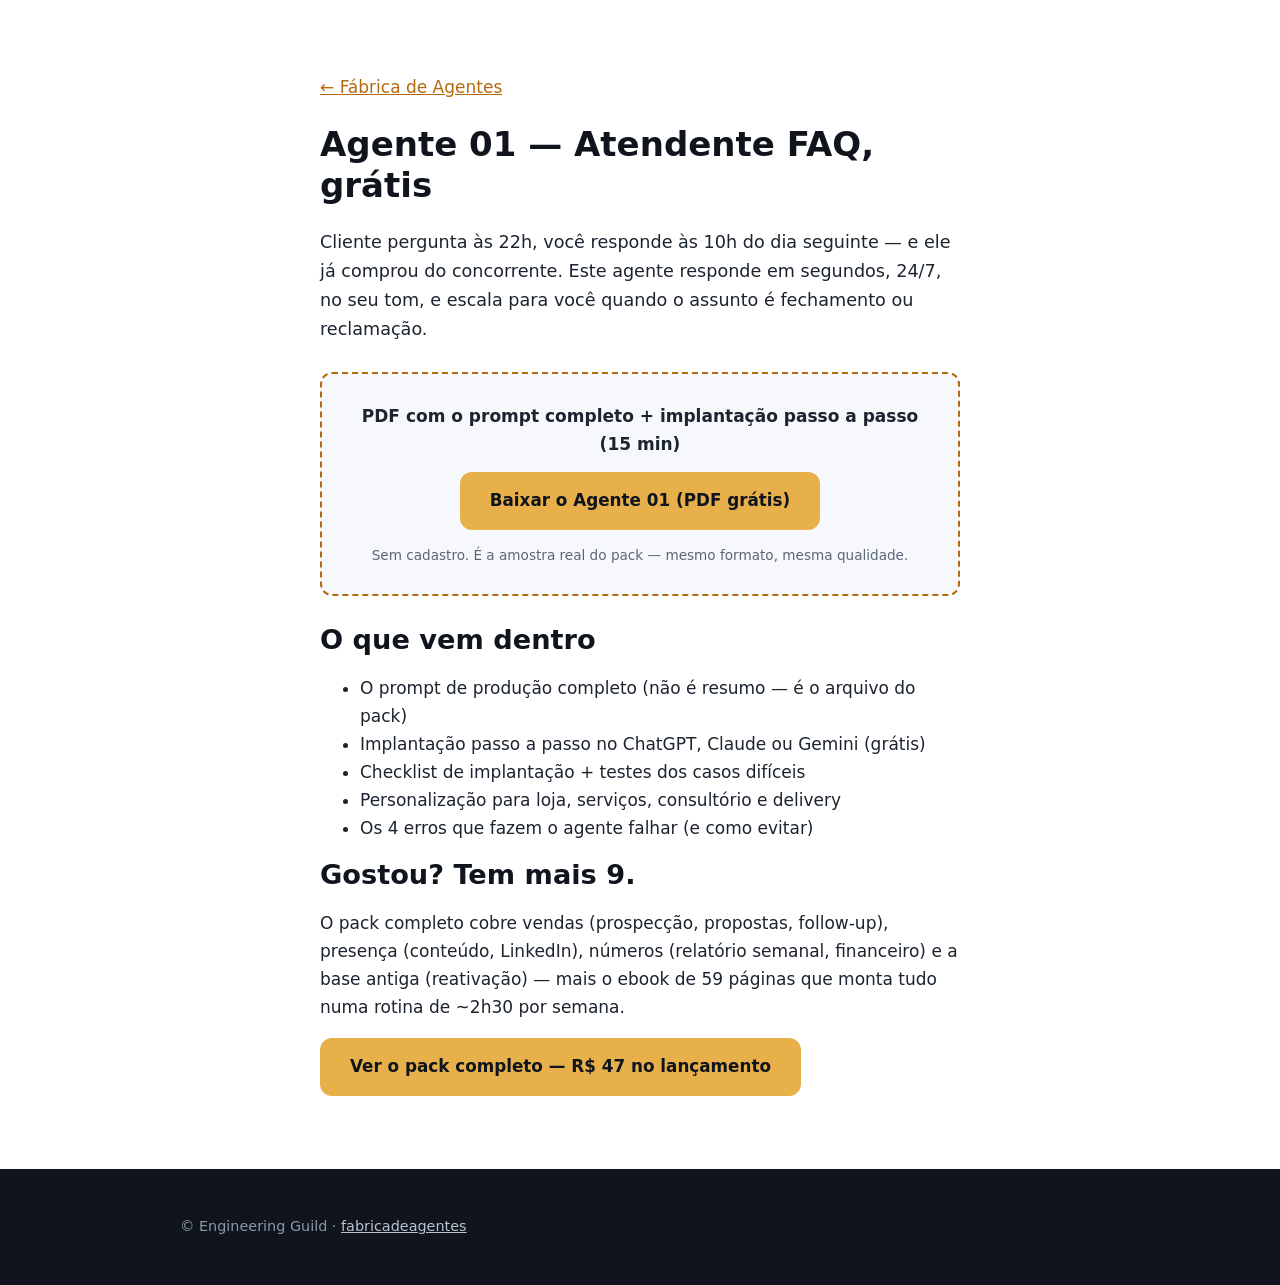
==== gratis/index.html @ d60ad4b5 "feat(site): gratis/index.html [ENG-140]" ====
<!DOCTYPE html>
<html lang="pt-BR">
<head>
<meta charset="utf-8">
<meta name="viewport" content="width=device-width, initial-scale=1">
<title>Agente 01 grátis — Atendente FAQ para WhatsApp/Instagram | Fábrica de Agentes</title>
<meta name="description" content="Baixe grátis o Agente 01 do Pack Fábrica de Agentes: o Atendente FAQ que responde seus clientes em segundos, 24/7, no seu tom. Prompt completo + guia de implantação.">
<link rel="canonical" href="https://engineeringguild.github.io/fabrica-de-agentes/gratis/">
<meta property="og:title" content="Agente de IA grátis: Atendente FAQ para WhatsApp/Instagram">
<meta property="og:description" content="Prompt completo + implantação passo a passo em 15 minutos. Amostra real do Pack Fábrica de Agentes.">
<meta property="og:locale" content="pt_BR">
<link rel="stylesheet" href="../style.css">
</head>
<body>

<div class="page-narrow">
  <p><a href="../">← Fábrica de Agentes</a></p>
  <h1>Agente 01 — Atendente FAQ, grátis</h1>
  <p class="lead">Cliente pergunta às 22h, você responde às 10h do dia seguinte — e ele já comprou do concorrente. Este agente responde em segundos, 24/7, no seu tom, e escala para você quando o assunto é fechamento ou reclamação.</p>

  <div class="dl-box">
    <p style="margin:0 0 14px"><strong>PDF com o prompt completo + implantação passo a passo (15 min)</strong></p>
    <a class="btn btn-primary" href="../downloads/Agente-01-Atendente-FAQ-GRATIS.pdf" download>Baixar o Agente 01 (PDF grátis)</a>
    <p style="margin:14px 0 0; font-size:.85rem; color:var(--muted)">Sem cadastro. É a amostra real do pack — mesmo formato, mesma qualidade.</p>
  </div>

  <h2>O que vem dentro</h2>
  <ul>
    <li>O prompt de produção completo (não é resumo — é o arquivo do pack)</li>
    <li>Implantação passo a passo no ChatGPT, Claude ou Gemini (grátis)</li>
    <li>Checklist de implantação + testes dos casos difíceis</li>
    <li>Personalização para loja, serviços, consultório e delivery</li>
    <li>Os 4 erros que fazem o agente falhar (e como evitar)</li>
  </ul>

  <h2>Gostou? Tem mais 9.</h2>
  <p>O pack completo cobre vendas (prospecção, propostas, follow-up), presença (conteúdo, LinkedIn), números (relatório semanal, financeiro) e a base antiga (reativação) — mais o ebook de 59 páginas que monta tudo numa rotina de ~2h30 por semana.</p>
  <p><a class="btn btn-primary" href="../#oferta">Ver o pack completo — R$ 47 no lançamento</a></p>
</div>

<footer>
  <div class="wrap"><p>© Engineering Guild · <a href="../">fabricadeagentes</a></p></div>
</footer>

</body>
</html>
---- style.css ----
:root {
  --ink: #10151d;
  --ink-2: #1c2430;
  --muted: #5a6678;
  --bg: #ffffff;
  --bg-soft: #f6f8fb;
  --accent: #e8b04b;
  --accent-dark: #b4690e;
  --ok: #1d7a4f;
  --radius: 12px;
}
* { box-sizing: border-box; }
html { scroll-behavior: smooth; }
body {
  margin: 0;
  font-family: 'Segoe UI', system-ui, -apple-system, Arial, sans-serif;
  color: var(--ink-2);
  background: var(--bg);
  line-height: 1.65;
  font-size: 17px;
}
.wrap { max-width: 960px; margin: 0 auto; padding: 0 20px; }
h1, h2, h3 { color: var(--ink); line-height: 1.2; }
h2 { font-size: 1.7rem; margin: 0 0 16px; }
a { color: var(--accent-dark); }

/* Hero */
.hero { background: var(--ink); color: #e8edf4; padding: 64px 0 56px; }
.hero .kicker {
  color: var(--accent); font-weight: 600; letter-spacing: .14em;
  text-transform: uppercase; font-size: .8rem;
}
.hero h1 { color: #fff; font-size: 2.4rem; margin: 12px 0 16px; max-width: 720px; }
.hero p.sub { font-size: 1.15rem; color: #b9c3d2; max-width: 640px; margin: 0 0 28px; }
.hero .badges { margin-top: 22px; color: #8b97a8; font-size: .9rem; }
.hero .badges span { margin-right: 18px; white-space: nowrap; }

/* CTA */
.btn {
  display: inline-block; padding: 15px 30px; border-radius: var(--radius);
  font-weight: 700; font-size: 1.05rem; text-decoration: none;
  transition: transform .12s ease;
}
.btn:hover { transform: translateY(-2px); }
.btn-primary { background: var(--accent); color: var(--ink); }
.btn-ghost { background: transparent; color: #e8edf4; border: 1.5px solid #44506a; margin-left: 12px; }
.price-note { font-size: .9rem; color: #8b97a8; margin-top: 10px; }

/* Sections */
section { padding: 56px 0; }
section.soft { background: var(--bg-soft); }
.lead { font-size: 1.1rem; max-width: 700px; }

/* Cards dos agentes */
.grid { display: grid; grid-template-columns: repeat(auto-fit, minmax(260px, 1fr)); gap: 16px; margin-top: 24px; }
.card {
  background: #fff; border: 1px solid #e3e9f1; border-radius: var(--radius);
  padding: 18px 20px;
}
.card .num { color: var(--accent-dark); font-weight: 700; font-size: .85rem; }
.card h3 { margin: 6px 0 6px; font-size: 1.05rem; }
.card p { margin: 0; color: var(--muted); font-size: .95rem; }
.card.free { border: 2px solid var(--accent); position: relative; }
.card.free::after {
  content: 'GRÁTIS'; position: absolute; top: -12px; right: 14px;
  background: var(--accent); color: var(--ink); font-weight: 800;
  font-size: .75rem; padding: 3px 10px; border-radius: 20px;
}

/* Passos */
.steps { display: grid; grid-template-columns: repeat(auto-fit, minmax(220px, 1fr)); gap: 20px; margin-top: 24px; }
.step { background: #fff; border-radius: var(--radius); padding: 22px; border: 1px solid #e3e9f1; }
.step .n {
  width: 38px; height: 38px; border-radius: 50%; background: var(--ink);
  color: var(--accent); font-weight: 800; display: flex; align-items: center;
  justify-content: center; margin-bottom: 12px; font-size: 1.1rem;
}

/* Oferta */
.offer {
  background: var(--ink); color: #e8edf4; border-radius: 18px;
  padding: 40px 36px; display: flex; flex-wrap: wrap; gap: 32px;
  align-items: center; justify-content: space-between;
}
.offer h2 { color: #fff; }
.offer ul { list-style: none; padding: 0; margin: 14px 0 0; }
.offer li { padding: 5px 0 5px 30px; position: relative; }
.offer li::before { content: '✓'; position: absolute; left: 4px; color: var(--accent); font-weight: 800; }
.price-box { text-align: center; min-width: 240px; }
.price-box .old { color: #8b97a8; text-decoration: line-through; font-size: 1rem; }
.price-box .now { font-size: 3rem; font-weight: 800; color: #fff; line-height: 1.1; }
.price-box .cents { font-size: 1.2rem; }
.price-box .tag { color: var(--accent); font-weight: 600; font-size: .9rem; margin-bottom: 14px; }
.guarantee { font-size: .85rem; color: #8b97a8; margin-top: 12px; max-width: 240px; }

/* FAQ */
details {
  background: #fff; border: 1px solid #e3e9f1; border-radius: var(--radius);
  padding: 16px 20px; margin-bottom: 10px;
}
details summary { font-weight: 600; cursor: pointer; color: var(--ink); }
details p { margin: 10px 0 0; color: var(--muted); }

/* Footer */
footer { background: var(--ink); color: #8b97a8; padding: 32px 0; font-size: .9rem; }
footer a { color: #b9c3d2; }

/* Páginas internas (gratis / obrigado) */
.page-narrow { max-width: 680px; margin: 0 auto; padding: 56px 20px; }
.dl-box {
  background: var(--bg-soft); border: 2px dashed var(--accent-dark);
  border-radius: var(--radius); padding: 28px; text-align: center; margin: 28px 0;
}

@media (max-width: 640px) {
  .hero h1 { font-size: 1.7rem; }
  .btn-ghost { margin-left: 0; margin-top: 10px; }
  .offer { padding: 28px 22px; }
}
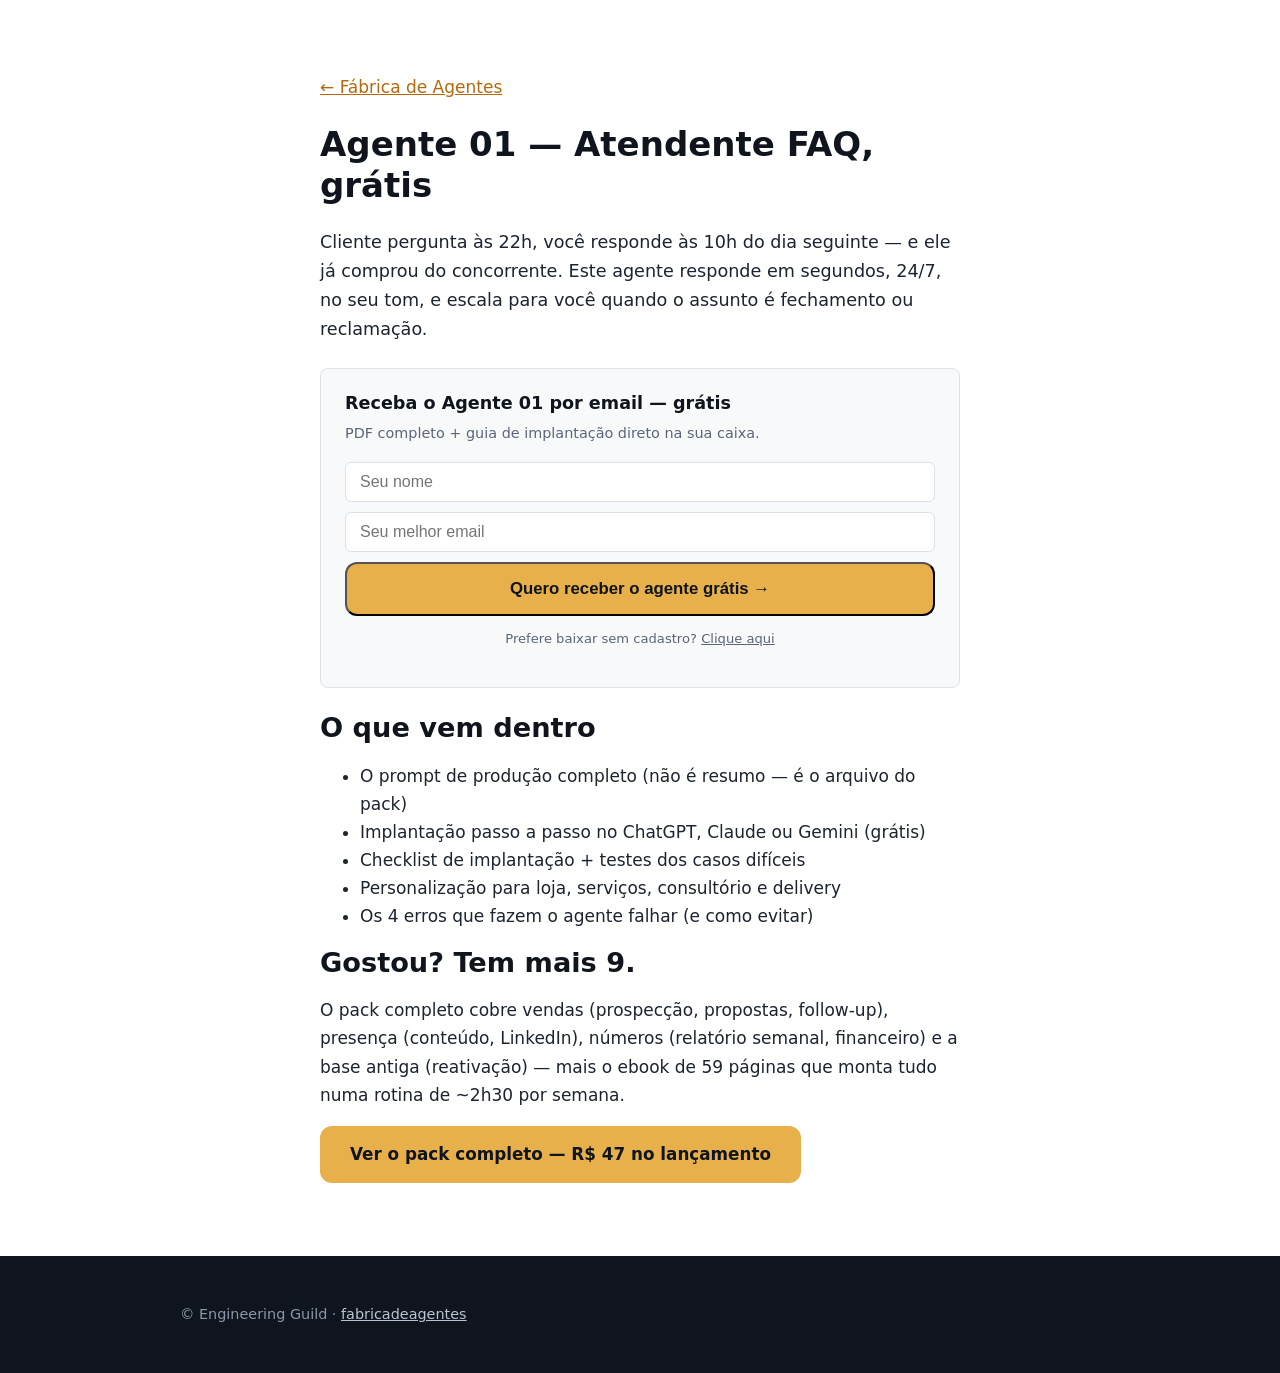
==== commit 3e4c3767: "feat(eng-142): estrutura form Brevo na /gratis (placeholder pronto para embed)" ====
--- a/gratis/index.html
+++ b/gratis/index.html
@@ -10,6 +10,33 @@
 <meta property="og:description" content="Prompt completo + implantação passo a passo em 15 minutos. Amostra real do Pack Fábrica de Agentes.">
 <meta property="og:locale" content="pt_BR">
 <link rel="stylesheet" href="../style.css">
+<style>
+  .form-box {
+    background: var(--surface, #f8f9fa);
+    border: 1px solid var(--border, #dee2e6);
+    border-radius: 8px;
+    padding: 24px;
+    margin: 24px 0;
+  }
+  .form-box h3 { margin: 0 0 8px; font-size: 1.1rem; }
+  .form-box .sub { margin: 0 0 16px; font-size: .9rem; color: var(--muted, #6c757d); }
+  .form-row { display: flex; flex-direction: column; gap: 10px; }
+  .form-row input {
+    padding: 10px 14px;
+    border: 1px solid var(--border, #dee2e6);
+    border-radius: 6px;
+    font-size: 1rem;
+    width: 100%;
+    box-sizing: border-box;
+  }
+  .fallback-link {
+    margin-top: 12px;
+    font-size: .82rem;
+    color: var(--muted, #6c757d);
+    text-align: center;
+  }
+  .fallback-link a { color: var(--muted, #6c757d); }
+</style>
 </head>
 <body>
 
@@ -18,10 +45,33 @@
   <h1>Agente 01 — Atendente FAQ, grátis</h1>
   <p class="lead">Cliente pergunta às 22h, você responde às 10h do dia seguinte — e ele já comprou do concorrente. Este agente responde em segundos, 24/7, no seu tom, e escala para você quando o assunto é fechamento ou reclamação.</p>
 
-  <div class="dl-box">
-    <p style="margin:0 0 14px"><strong>PDF com o prompt completo + implantação passo a passo (15 min)</strong></p>
-    <a class="btn btn-primary" href="../downloads/Agente-01-Atendente-FAQ-GRATIS.pdf" download>Baixar o Agente 01 (PDF grátis)</a>
-    <p style="margin:14px 0 0; font-size:.85rem; color:var(--muted)">Sem cadastro. É a amostra real do pack — mesmo formato, mesma qualidade.</p>
+  <!--
+  TODO (ENG-142 — BREVO FORM EMBED):
+  1. Crie conta free em brevo.com (caioascastilho@gmail.com)
+  2. Crie lista "fabrica-leads"
+  3. Crie formulário Nome + Email com automação:
+     - Email E1: entrega o PDF ../downloads/Agente-01-Atendente-FAQ-GRATIS.pdf
+     - Sequência E2..E5: ver marketing/email-sequence-brevo.md
+     - E3 e E5: inserir CTA com link Hotmart após ENG-140 estar vivo
+  4. Copie o snippet de embed (HTML/JS) do Brevo e substitua o bloco
+     <form class="form-row">...</form> abaixo pelo snippet.
+  5. Remova o bloco .fallback-link após confirmar que o form funciona.
+  -->
+
+  <div class="form-box">
+    <h3>Receba o Agente 01 por email — grátis</h3>
+    <p class="sub">PDF completo + guia de implantação direto na sua caixa.</p>
+
+    <!-- SUBSTITUIR pelo snippet embed do Brevo (ENG-142 passo 4) -->
+    <form class="form-row" action="#" onsubmit="return false;">
+      <input type="text" name="FIRSTNAME" placeholder="Seu nome" required>
+      <input type="email" name="EMAIL" placeholder="Seu melhor email" required>
+      <button type="submit" class="btn btn-primary" style="width:100%">Quero receber o agente grátis →</button>
+    </form>
+    <!-- FIM placeholder Brevo -->
+
+    <!-- REMOVER quando form Brevo estiver ativo -->
+    <p class="fallback-link">Prefere baixar sem cadastro? <a href="../downloads/Agente-01-Atendente-FAQ-GRATIS.pdf" download>Clique aqui</a></p>
   </div>
 
   <h2>O que vem dentro</h2>
@@ -43,4 +93,4 @@
 </footer>
 
 </body>
-</html>
+</html>
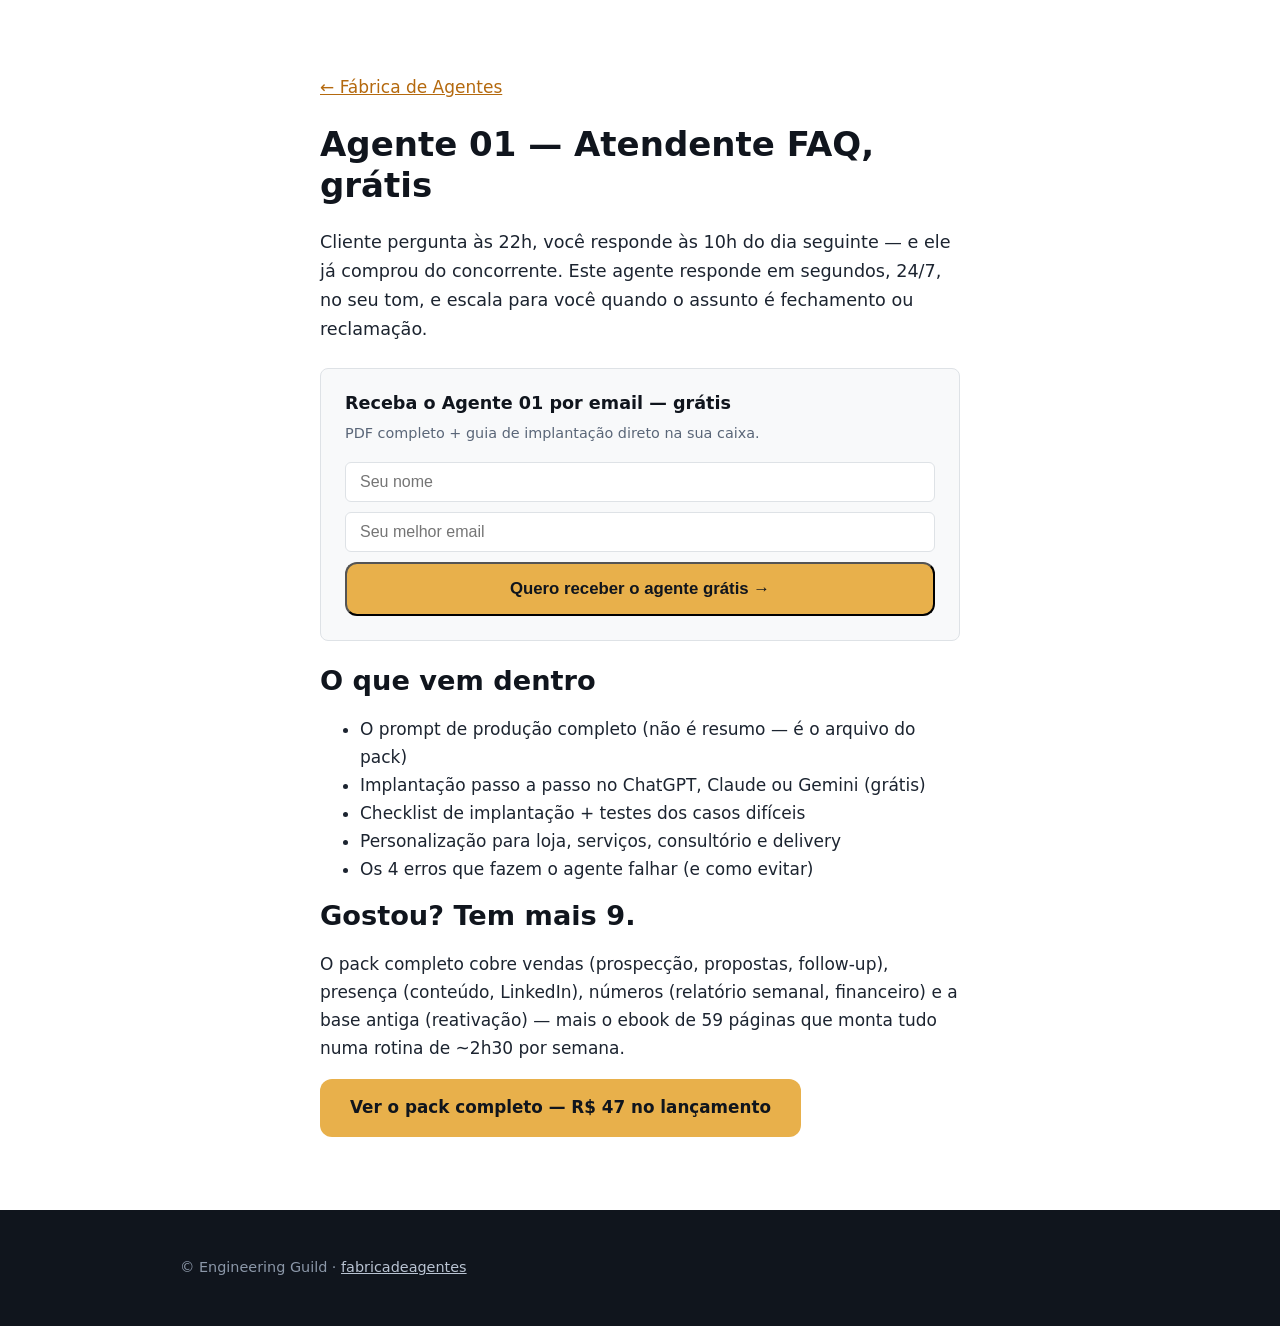
==== commit 7eaec0d4: "feat(gratis): integra form Brevo live — ENG-142" ====
--- a/gratis/index.html
+++ b/gratis/index.html
@@ -29,13 +29,6 @@
     width: 100%;
     box-sizing: border-box;
   }
-  .fallback-link {
-    margin-top: 12px;
-    font-size: .82rem;
-    color: var(--muted, #6c757d);
-    text-align: center;
-  }
-  .fallback-link a { color: var(--muted, #6c757d); }
 </style>
 </head>
 <body>
@@ -45,33 +38,19 @@
   <h1>Agente 01 — Atendente FAQ, grátis</h1>
   <p class="lead">Cliente pergunta às 22h, você responde às 10h do dia seguinte — e ele já comprou do concorrente. Este agente responde em segundos, 24/7, no seu tom, e escala para você quando o assunto é fechamento ou reclamação.</p>
 
-  <!--
-  TODO (ENG-142 — BREVO FORM EMBED):
-  1. Crie conta free em brevo.com (caioascastilho@gmail.com)
-  2. Crie lista "fabrica-leads"
-  3. Crie formulário Nome + Email com automação:
-     - Email E1: entrega o PDF ../downloads/Agente-01-Atendente-FAQ-GRATIS.pdf
-     - Sequência E2..E5: ver marketing/email-sequence-brevo.md
-     - E3 e E5: inserir CTA com link Hotmart após ENG-140 estar vivo
-  4. Copie o snippet de embed (HTML/JS) do Brevo e substitua o bloco
-     <form class="form-row">...</form> abaixo pelo snippet.
-  5. Remova o bloco .fallback-link após confirmar que o form funciona.
-  -->
-
   <div class="form-box">
     <h3>Receba o Agente 01 por email — grátis</h3>
     <p class="sub">PDF completo + guia de implantação direto na sua caixa.</p>
-
-    <!-- SUBSTITUIR pelo snippet embed do Brevo (ENG-142 passo 4) -->
-    <form class="form-row" action="#" onsubmit="return false;">
+    <div id="brevo-success" style="display:none;background:#d4edda;color:#155724;padding:12px 16px;border-radius:6px;text-align:center;font-weight:600;">
+      Agente enviado! Confira seu email — o PDF está a caminho.
+    </div>
+    <form id="brevo-form" class="form-row" method="POST" action="https://10ed6f30.sibforms.com/serve/[base64]">
       <input type="text" name="FIRSTNAME" placeholder="Seu nome" required>
       <input type="email" name="EMAIL" placeholder="Seu melhor email" required>
+      <input type="text" name="email_address_check" value="" style="position:absolute;left:-5000px;" aria-hidden="true" tabindex="-1">
+      <input type="hidden" name="locale" value="pt">
       <button type="submit" class="btn btn-primary" style="width:100%">Quero receber o agente grátis →</button>
     </form>
-    <!-- FIM placeholder Brevo -->
-
-    <!-- REMOVER quando form Brevo estiver ativo -->
-    <p class="fallback-link">Prefere baixar sem cadastro? <a href="../downloads/Agente-01-Atendente-FAQ-GRATIS.pdf" download>Clique aqui</a></p>
   </div>
 
   <h2>O que vem dentro</h2>
@@ -88,9 +67,33 @@
   <p><a class="btn btn-primary" href="../#oferta">Ver o pack completo — R$ 47 no lançamento</a></p>
 </div>
 
+<script>
+(function(){
+  var f=document.getElementById('brevo-form');
+  if(!f)return;
+  f.addEventListener('submit',function(e){
+    e.preventDefault();
+    var btn=f.querySelector('[type="submit"]');
+    btn.disabled=true;
+    btn.textContent='Enviando…';
+    var data=new FormData(f);
+    data.append('html_type','simple');
+    fetch(f.action,{method:'POST',body:data,mode:'no-cors'})
+      .then(function(){
+        f.style.display='none';
+        document.getElementById('brevo-success').style.display='block';
+      })
+      .catch(function(){
+        btn.disabled=false;
+        btn.textContent='Quero receber o agente grátis →';
+      });
+  });
+})();
+</script>
+
 <footer>
   <div class="wrap"><p>© Engineering Guild · <a href="../">fabricadeagentes</a></p></div>
 </footer>
 
 </body>
-</html>+</html>
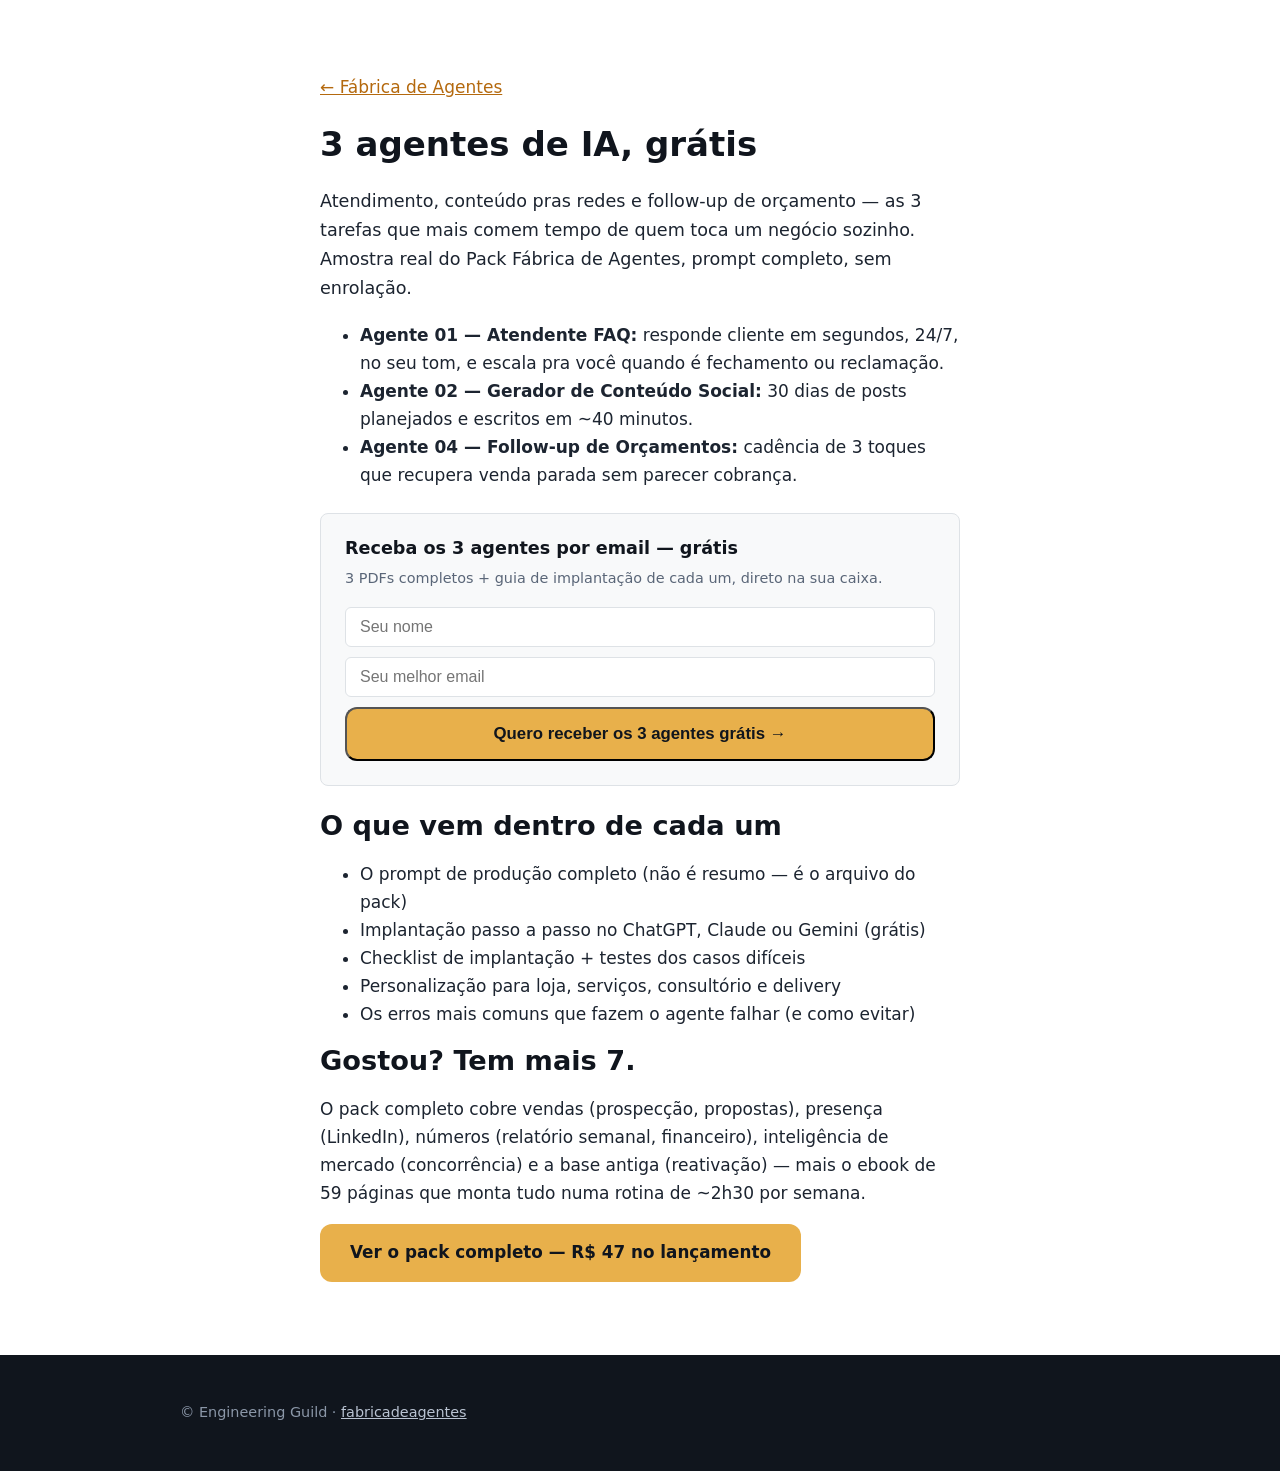
==== commit 631cb298: "Amplia isca gratuita de 1 para 3 agentes na página /gratis/ Adiciona os PDFs dos Agentes 02 (Gerador" ====
--- a/gratis/index.html
+++ b/gratis/index.html
@@ -3,13 +3,14 @@
 <head>
 <meta charset="utf-8">
 <meta name="viewport" content="width=device-width, initial-scale=1">
-<title>Agente 01 grátis — Atendente FAQ para WhatsApp/Instagram | Fábrica de Agentes</title>
-<meta name="description" content="Baixe grátis o Agente 01 do Pack Fábrica de Agentes: o Atendente FAQ que responde seus clientes em segundos, 24/7, no seu tom. Prompt completo + guia de implantação.">
-<link rel="canonical" href="https://engineeringguild.github.io/fabrica-de-agentes/gratis/">
-<meta property="og:title" content="Agente de IA grátis: Atendente FAQ para WhatsApp/Instagram">
-<meta property="og:description" content="Prompt completo + implantação passo a passo em 15 minutos. Amostra real do Pack Fábrica de Agentes.">
+<title>3 Agentes de IA grátis — Atendimento, Conteúdo e Follow-up | Fábrica de Agentes</title>
+<meta name="description" content="Baixe grátis 3 agentes do Pack Fábrica de Agentes: Atendente FAQ, Gerador de Conteúdo Social e Follow-up de Orçamentos. Prompt completo + guia de implantação de cada um.">
+<link rel="canonical" href="https://fabricadeagentes.caiocastilho.com/gratis/">
+<meta property="og:title" content="3 agentes de IA grátis: Atendimento, Conteúdo e Follow-up">
+<meta property="og:description" content="Prompt completo + implantação passo a passo em 15 minutos, para os 3. Amostra real do Pack Fábrica de Agentes.">
 <meta property="og:locale" content="pt_BR">
 <link rel="stylesheet" href="../style.css">
+<script src="../pixel.js" defer></script>
 <style>
   .form-box {
     background: var(--surface, #f8f9fa);
@@ -35,35 +36,45 @@
 
 <div class="page-narrow">
   <p><a href="../">← Fábrica de Agentes</a></p>
-  <h1>Agente 01 — Atendente FAQ, grátis</h1>
-  <p class="lead">Cliente pergunta às 22h, você responde às 10h do dia seguinte — e ele já comprou do concorrente. Este agente responde em segundos, 24/7, no seu tom, e escala para você quando o assunto é fechamento ou reclamação.</p>
+  <h1>3 agentes de IA, grátis</h1>
+  <p class="lead">Atendimento, conteúdo pras redes e follow-up de orçamento — as 3 tarefas que mais comem tempo de quem toca um negócio sozinho. Amostra real do Pack Fábrica de Agentes, prompt completo, sem enrolação.</p>
+
+  <ul>
+    <li><b>Agente 01 — Atendente FAQ:</b> responde cliente em segundos, 24/7, no seu tom, e escala pra você quando é fechamento ou reclamação.</li>
+    <li><b>Agente 02 — Gerador de Conteúdo Social:</b> 30 dias de posts planejados e escritos em ~40 minutos.</li>
+    <li><b>Agente 04 — Follow-up de Orçamentos:</b> cadência de 3 toques que recupera venda parada sem parecer cobrança.</li>
+  </ul>
 
   <div class="form-box">
-    <h3>Receba o Agente 01 por email — grátis</h3>
-    <p class="sub">PDF completo + guia de implantação direto na sua caixa.</p>
+    <h3>Receba os 3 agentes por email — grátis</h3>
+    <p class="sub">3 PDFs completos + guia de implantação de cada um, direto na sua caixa.</p>
     <div id="brevo-success" style="display:none;background:#d4edda;color:#155724;padding:12px 16px;border-radius:6px;text-align:center;font-weight:600;">
-      Agente enviado! Confira seu email — o PDF está a caminho.
+      Agentes enviados! Confira seu email — os 3 PDFs estão a caminho.
     </div>
     <form id="brevo-form" class="form-row" method="POST" action="https://10ed6f30.sibforms.com/serve/[base64]">
       <input type="text" name="FIRSTNAME" placeholder="Seu nome" required>
       <input type="email" name="EMAIL" placeholder="Seu melhor email" required>
       <input type="text" name="email_address_check" value="" style="position:absolute;left:-5000px;" aria-hidden="true" tabindex="-1">
       <input type="hidden" name="locale" value="pt">
-      <button type="submit" class="btn btn-primary" style="width:100%">Quero receber o agente grátis →</button>
+      <button type="submit" class="btn btn-primary" style="width:100%">Quero receber os 3 agentes grátis →</button>
     </form>
+    <!-- HITL Caio: a automação Brevo ligada a este formulário hoje só anexa o PDF do Agente 01.
+         Antes de divulgar esta página, adicionar Agente-02-Gerador-Conteudo-Social-GRATIS.pdf e
+         Agente-04-Followup-Orcamentos-GRATIS.pdf (em downloads/) como anexos do mesmo e-mail de
+         entrega — senão a página promete 3 e a automação ainda entrega só 1. -->
   </div>
 
-  <h2>O que vem dentro</h2>
+  <h2>O que vem dentro de cada um</h2>
   <ul>
     <li>O prompt de produção completo (não é resumo — é o arquivo do pack)</li>
     <li>Implantação passo a passo no ChatGPT, Claude ou Gemini (grátis)</li>
     <li>Checklist de implantação + testes dos casos difíceis</li>
     <li>Personalização para loja, serviços, consultório e delivery</li>
-    <li>Os 4 erros que fazem o agente falhar (e como evitar)</li>
+    <li>Os erros mais comuns que fazem o agente falhar (e como evitar)</li>
   </ul>
 
-  <h2>Gostou? Tem mais 9.</h2>
-  <p>O pack completo cobre vendas (prospecção, propostas, follow-up), presença (conteúdo, LinkedIn), números (relatório semanal, financeiro) e a base antiga (reativação) — mais o ebook de 59 páginas que monta tudo numa rotina de ~2h30 por semana.</p>
+  <h2>Gostou? Tem mais 7.</h2>
+  <p>O pack completo cobre vendas (prospecção, propostas), presença (LinkedIn), números (relatório semanal, financeiro), inteligência de mercado (concorrência) e a base antiga (reativação) — mais o ebook de 59 páginas que monta tudo numa rotina de ~2h30 por semana.</p>
   <p><a class="btn btn-primary" href="../#oferta">Ver o pack completo — R$ 47 no lançamento</a></p>
 </div>
 
@@ -82,10 +93,11 @@
       .then(function(){
         f.style.display='none';
         document.getElementById('brevo-success').style.display='block';
+        window.fdaTrack&&fdaTrack('Lead');
       })
       .catch(function(){
         btn.disabled=false;
-        btn.textContent='Quero receber o agente grátis →';
+        btn.textContent='Quero receber os 3 agentes grátis →';
       });
   });
 })();
--- a/style.css
+++ b/style.css
@@ -92,6 +92,17 @@
 .price-box .cents { font-size: 1.2rem; }
 .price-box .tag { color: var(--accent); font-weight: 600; font-size: .9rem; margin-bottom: 14px; }
 .guarantee { font-size: .85rem; color: #8b97a8; margin-top: 12px; max-width: 240px; }
+.value-stack { font-size: .85rem; color: var(--accent); margin: 0 0 4px; max-width: 240px; }
+
+/* Demo antes/depois */
+.demo-split { display: grid; grid-template-columns: repeat(auto-fit, minmax(240px, 1fr)); gap: 16px; margin-top: 20px; }
+.demo-before, .demo-after { border-radius: var(--radius); padding: 22px; }
+.demo-before { background: var(--bg-soft); border: 1px dashed #c7d0dc; }
+.demo-after { background: var(--ink); color: #e8edf4; }
+.demo-after p { color: #dbe2ec; }
+.demo-label { font-weight: 800; letter-spacing: .08em; font-size: .8rem; margin-bottom: 8px; }
+.demo-before .demo-label { color: var(--accent-dark); }
+.demo-after .demo-label { color: var(--accent); }
 
 /* FAQ */
 details {
